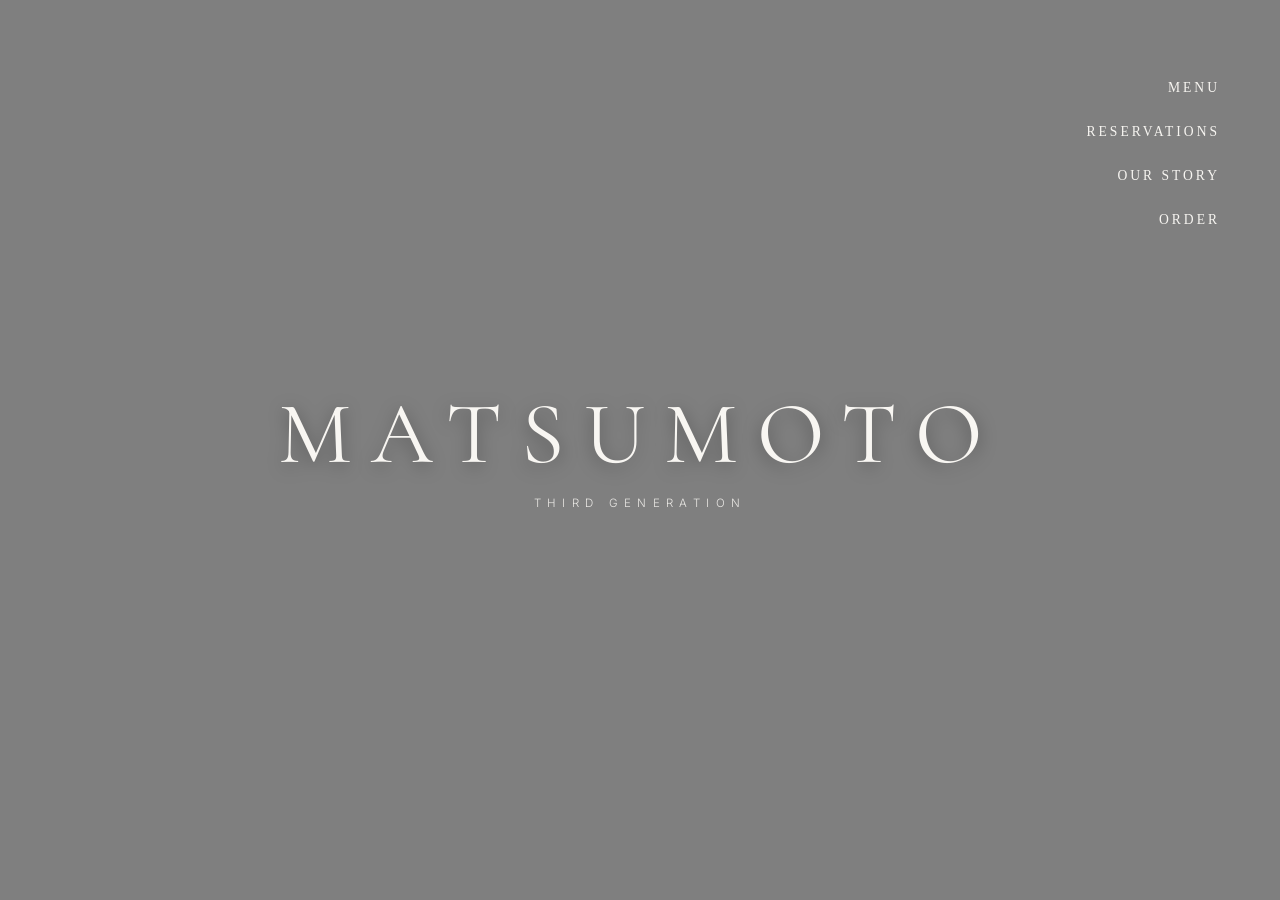
==== templates/home.html @ 41df032b "feat: complete static markup and styling for all five pages" ====
<!DOCTYPE html>
<html lang="en">

<head>
    <meta charset="UTF-8">
    <meta name="viewport" content="width=device-width, initial-scale=1.0">

    <link rel="preconnect" href="https://fonts.googleapis.com">
    <link rel="preconnect" href="https://fonts.gstatic.com" crossorigin>

    <link href="https://fonts.googleapis.com/css2?family=Cormorant+Garamond:wght@400&family=Inter:wght@300;400;500&display=swap" rel="stylesheet">
    <link rel="icon" type="image/png" href="../assets/images/logo.png">

    <link rel="stylesheet" href="../styles/globals.css">
    <link rel="stylesheet" href="../styles/home.css">
    <title>Matsumoto</title>
</head>

<body>

    <main>
        <section class="hero">

            <header class="header">
                <nav class="navbar">
                    <a href="menu.html">MENU</a>
                    <a href="reservations.html">RESERVATIONS</a>
                    <a href="our-story.html">OUR STORY</a>
                    <a href="orders.html">ORDER</a>

                </nav>
            </header>

            <video
                autoplay
                loop
                muted
                playsinline
            >
                <source src="../assets/videos/homepage-video.mp4" type="video/mp4">
            </video>

            <div class="hero-content">
                <h1>MATSUMOTO</h1>
                <p>THIRD GENERATION</p>
            </div>

        </section>

    </main>

</body>

</html>
---- styles/globals.css ----
*,
*::before,
*::after{
    margin:0;
    padding:0;
    box-sizing:border-box;
}

:root{

    --paper:#F6F3EE;
    --paper-dark:#F1E8DA;

    --wood:#7A5B3E;

    --charcoal:#2B2420;

    --stone:#5A4F42;
    --ink:#3D2F23;

    --gold:#8B6438;
    --gold-glow:#C0842E;

    --border-hairline:#DDD0BA;

}

html{
    scroll-behavior:smooth;
}

@media (prefers-reduced-motion: reduce){
    html{
        scroll-behavior: auto;
    }
    *{
        transition: none !important;
        animation: none !important;
    }
}


[hidden]{
    display: none !important;
}
---- styles/home.css ----
.hero{
    position:relative;
    width:100%;
    height:100vh;
    overflow:hidden;
}

.hero video{
    position:absolute;
    inset:0;

    width:100%;
    height:100%;

    object-fit:cover;

    z-index:-2;
}

.hero::before{
    content:"";

    position:absolute;
    inset:0;

    background:rgba(0,0,0,.5);

    z-index:-1;
}

.header{
    position:absolute;

    top:80px;
    right:60px;

    z-index:10;
}

.navbar{
    display:flex;
    flex-direction:column;
    align-items:flex-end;

    gap:1.75rem;
}

.navbar a{
    color:#F7F5F1;

    text-decoration:none;

    font-size:.85rem;

    font-weight:300;

    letter-spacing:.22em;

    text-transform:uppercase;

    transition:opacity .4s ease;
}

.navbar a:hover{
    opacity:.6;
}

.hero-content{
    position:absolute;

    top:50%;
    left:50%;

    transform:translate(-50%,-50%);

    text-align:center;

    color:#F8F6F2;
}

.hero-content h1{
    font-family:"Cormorant Garamond",serif;

    font-size:5.5rem;

    font-weight:400;

    letter-spacing:.22em;

    text-transform:uppercase;

    line-height:1;

    text-shadow:0 4px 18px rgba(0,0,0,.35);
}

.hero-content p{
    margin-top:1.15rem;

    font-family:"Inter",sans-serif;

    font-size:.72rem;

    font-weight:300;

    letter-spacing:.55em;

    text-transform:uppercase;

    opacity:.88;
}
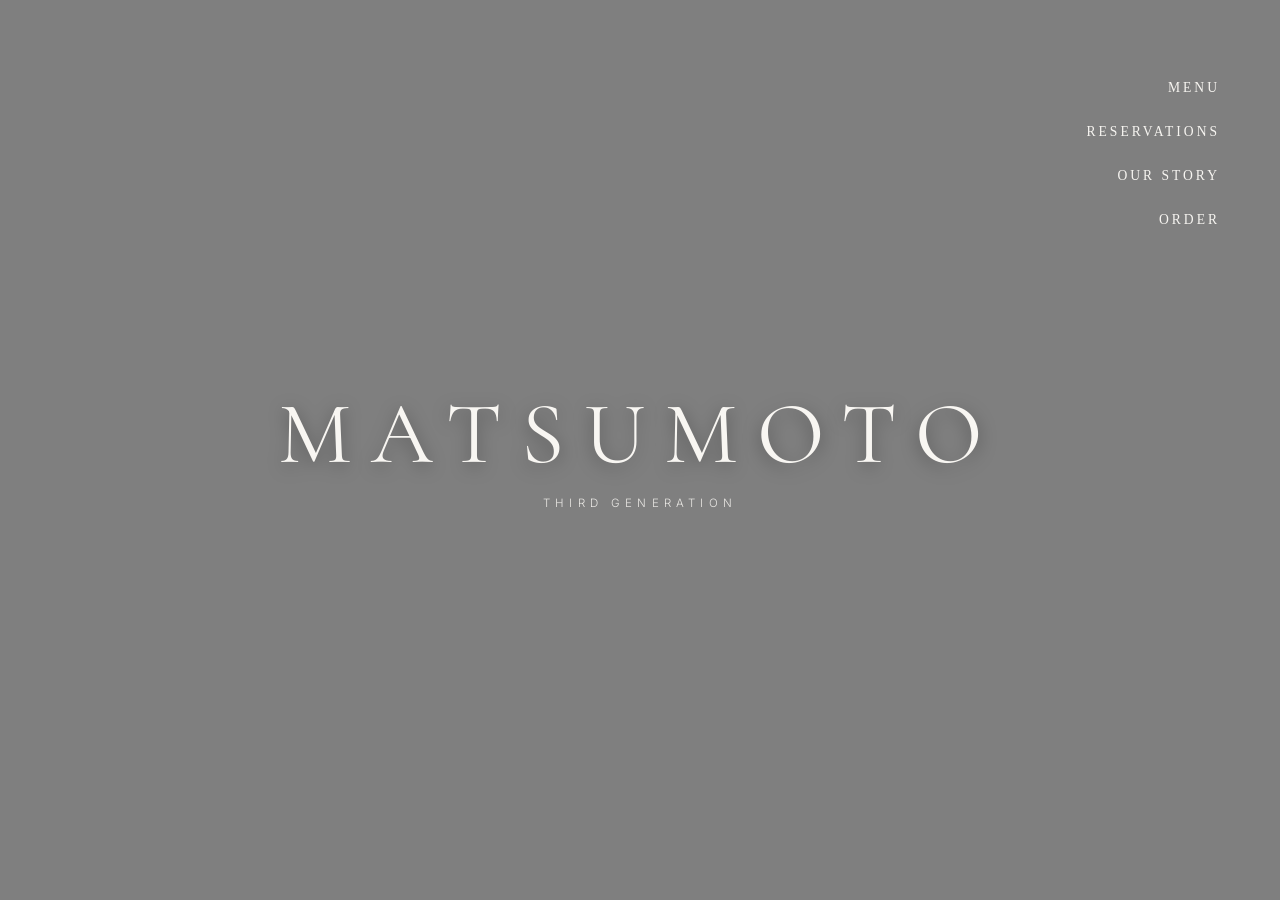
==== commit a60f2bdd: "feat: refresh restaurant pages and interactions Co-authored-by: Copilot <223556219+Copilot@users.nor" ====
--- a/templates/home.html
+++ b/templates/home.html
@@ -49,6 +49,15 @@
 
     </main>
 
+    <script>
+        const hero = document.querySelector('.hero');
+        const video = hero.querySelector('video');
+
+        video.play().catch(() => {
+            hero.classList.add('video-fallback');
+        });
+    </script>
+
 </body>
 
 </html>
--- a/styles/globals.css
+++ b/styles/globals.css
@@ -29,6 +29,16 @@
     scroll-behavior:smooth;
 }
 
+body{
+    min-width: 0;
+    max-width: 100%;
+}
+
+img,
+video{
+    max-width: 100%;
+}
+
 @media (prefers-reduced-motion: reduce){
     html{
         scroll-behavior: auto;
--- a/styles/home.css
+++ b/styles/home.css
@@ -1,8 +1,8 @@
-
 .hero{
     position:relative;
     width:100%;
     height:100vh;
+    height:100dvh;
     overflow:hidden;
 }
 
@@ -12,10 +12,27 @@
 
     width:100%;
     height:100%;
+    pointer-events:none;
 
     object-fit:cover;
 
     z-index:-2;
+}
+
+.hero video::-webkit-media-controls,
+.hero video::-webkit-media-controls-panel,
+.hero video::-webkit-media-controls-start-playback-button{
+    display:none !important;
+    opacity:0;
+    -webkit-appearance:none;
+}
+
+.hero.video-fallback{
+    background:var(--charcoal) url('../assets/images/story-images/story-image-1.jpg') center / cover no-repeat;
+}
+
+.hero.video-fallback video{
+    display:none;
 }
 
 .hero::before{
@@ -74,6 +91,9 @@
 
     transform:translate(-50%,-50%);
 
+    width:100%;
+    padding:0 1.5rem;
+
     text-align:center;
 
     color:#F8F6F2;
@@ -82,7 +102,7 @@
 .hero-content h1{
     font-family:"Cormorant Garamond",serif;
 
-    font-size:5.5rem;
+    font-size:clamp(2.35rem, 8vw, 5.5rem);
 
     font-weight:400;
 
@@ -100,13 +120,44 @@
 
     font-family:"Inter",sans-serif;
 
-    font-size:.72rem;
+    font-size:clamp(.65rem, 2vw, .72rem);
 
     font-weight:300;
 
-    letter-spacing:.55em;
+    letter-spacing:.45em;
 
     text-transform:uppercase;
 
     opacity:.88;
-}+}
+
+@media (max-width: 768px){
+    .header{
+        top:1.75rem;
+        left:0;
+        right:0;
+        padding:0 1rem;
+    }
+
+    .navbar{
+        flex-direction:row;
+        justify-content:center;
+        align-items:center;
+        flex-wrap:wrap;
+        gap:.4rem .65rem;
+    }
+
+    .navbar a{
+        font-size:.68rem;
+        letter-spacing:.12em;
+        padding:.35rem .2rem;
+    }
+
+    .hero-content h1{
+        letter-spacing:.15em;
+    }
+
+    .hero-content p{
+        letter-spacing:.32em;
+    }
+}
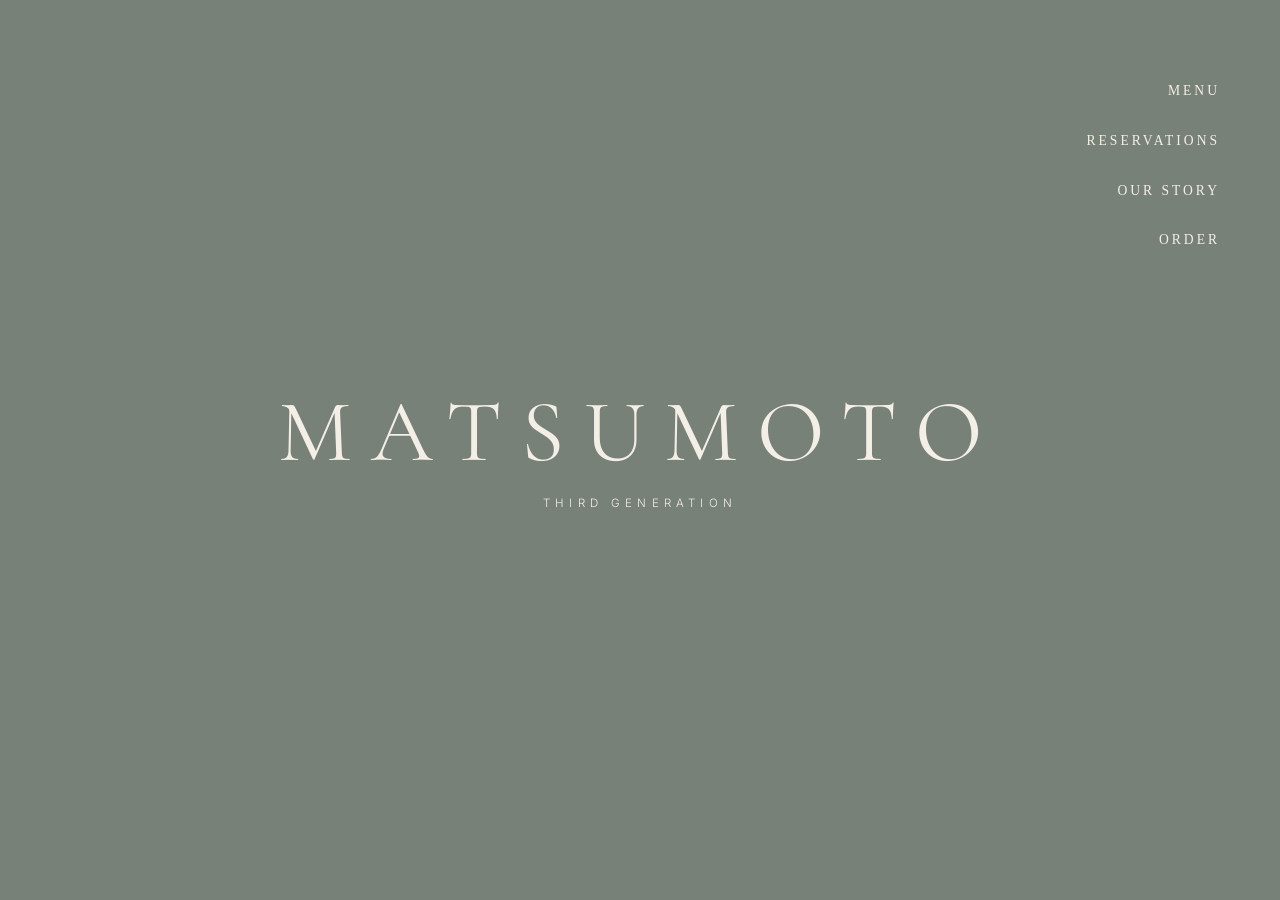
==== commit bf5bdba4: "feat: change page background color and optimize frontend features for smooth experience" ====
--- a/templates/home.html
+++ b/templates/home.html
@@ -4,12 +4,21 @@
 <head>
     <meta charset="UTF-8">
     <meta name="viewport" content="width=device-width, initial-scale=1.0">
+    <meta name="description" content="Matsumoto is a third-generation Japanese restaurant in Shibuya, blending seasonal craft with thoughtful hospitality.">
+    <meta property="og:title" content="Matsumoto | Japanese Fine Dining">
+    <meta property="og:description" content="Three generations of Japanese hospitality, seasonality, and refined craftsmanship in Shibuya.">
+    <meta property="og:image" content="../assets/images/story-images/story-image-1.jpg">
+    <meta property="og:type" content="website">
+    <meta name="twitter:card" content="summary_large_image">
+    <meta name="twitter:title" content="Matsumoto | Japanese Fine Dining">
+    <meta name="twitter:description" content="Three generations of Japanese hospitality, seasonality, and refined craftsmanship in Shibuya.">
+    <meta name="twitter:image" content="../assets/images/story-images/story-image-1.jpg">
 
     <link rel="preconnect" href="https://fonts.googleapis.com">
     <link rel="preconnect" href="https://fonts.gstatic.com" crossorigin>
 
     <link href="https://fonts.googleapis.com/css2?family=Cormorant+Garamond:wght@400&family=Inter:wght@300;400;500&display=swap" rel="stylesheet">
-    <link rel="icon" type="image/png" href="../assets/images/logo.png">
+    <link rel="icon" type="image/svg+xml" href="../assets/favicon.svg">
 
     <link rel="stylesheet" href="../styles/globals.css">
     <link rel="stylesheet" href="../styles/home.css">
@@ -36,6 +45,8 @@
                 loop
                 muted
                 playsinline
+                width="1920"
+                height="1080"
             >
                 <source src="../assets/videos/homepage-video.mp4" type="video/mp4">
             </video>
@@ -49,6 +60,7 @@
 
     </main>
 
+    <script src="../scripts/globals.js" defer></script>
     <script>
         const hero = document.querySelector('.hero');
         const video = hero.querySelector('video');
--- a/styles/globals.css
+++ b/styles/globals.css
@@ -7,23 +7,26 @@
 }
 
 :root{
+    --sand:#F4EFE6;
+    --sand-dark:#EAE2D3;
+    --paper:var(--sand);
+    --paper-dark:var(--sand-dark);
+    --forest:#162B22;
+    --forest-button:#1F3B2E;
+    --forest-muted:#4A5D54;
+    --sage:#7A9184;
+    --bronze:#A67C52;
+    --wood:var(--bronze);
+    --charcoal:var(--forest);
+    --stone:var(--forest-muted);
+    --ink:var(--forest);
+    --gold:var(--bronze);
+    --gold-glow:var(--sage);
+    --border-hairline:rgba(166,124,82,.38);
+    --ease-editorial:cubic-bezier(0.22,1,0.36,1);
+}
 
-    --paper:#F6F3EE;
-    --paper-dark:#F1E8DA;
-
-    --wood:#7A5B3E;
-
-    --charcoal:#2B2420;
-
-    --stone:#5A4F42;
-    --ink:#3D2F23;
-
-    --gold:#8B6438;
-    --gold-glow:#C0842E;
-
-    --border-hairline:#DDD0BA;
-
-}
+@view-transition { navigation: auto; }
 
 html{
     scroll-behavior:smooth;
@@ -32,11 +35,44 @@
 body{
     min-width: 0;
     max-width: 100%;
+    background:var(--sand);
+    color:var(--forest);
+    line-height:1.6;
+    overflow-x:hidden;
 }
 
 img,
 video{
     max-width: 100%;
+    height:auto;
+}
+
+.reveal{
+    opacity:0;
+    transform:translateY(16px);
+    transition:opacity .65s var(--ease-editorial),transform .65s var(--ease-editorial);
+}
+.reveal.is-visible{
+    opacity:1;
+    transform:translateY(0);
+}
+
+.button-spinner{
+    display:inline-block;
+    width:1em;
+    height:1em;
+    margin-right:.65em;
+    border:2px solid currentColor;
+    border-right-color:transparent;
+    border-radius:50%;
+    vertical-align:-.12em;
+    animation:spin .75s linear infinite;
+}
+@keyframes spin{ to{ transform:rotate(360deg); } }
+
+.cart-bump{ animation:cart-bump .38s var(--ease-editorial); }
+@keyframes cart-bump{
+    50%{ transform:scale(1.04); }
 }
 
 @media (prefers-reduced-motion: reduce){
--- a/styles/home.css
+++ b/styles/home.css
@@ -41,7 +41,7 @@
     position:absolute;
     inset:0;
 
-    background:rgba(0,0,0,.5);
+    background:rgba(22,43,34,.56);
 
     z-index:-1;
 }
@@ -64,7 +64,7 @@
 }
 
 .navbar a{
-    color:#F7F5F1;
+    color:var(--sand);
 
     text-decoration:none;
 
@@ -96,7 +96,7 @@
 
     text-align:center;
 
-    color:#F8F6F2;
+    color:var(--sand);
 }
 
 .hero-content h1{
@@ -112,7 +112,7 @@
 
     line-height:1;
 
-    text-shadow:0 4px 18px rgba(0,0,0,.35);
+    text-shadow:none;
 }
 
 .hero-content p{
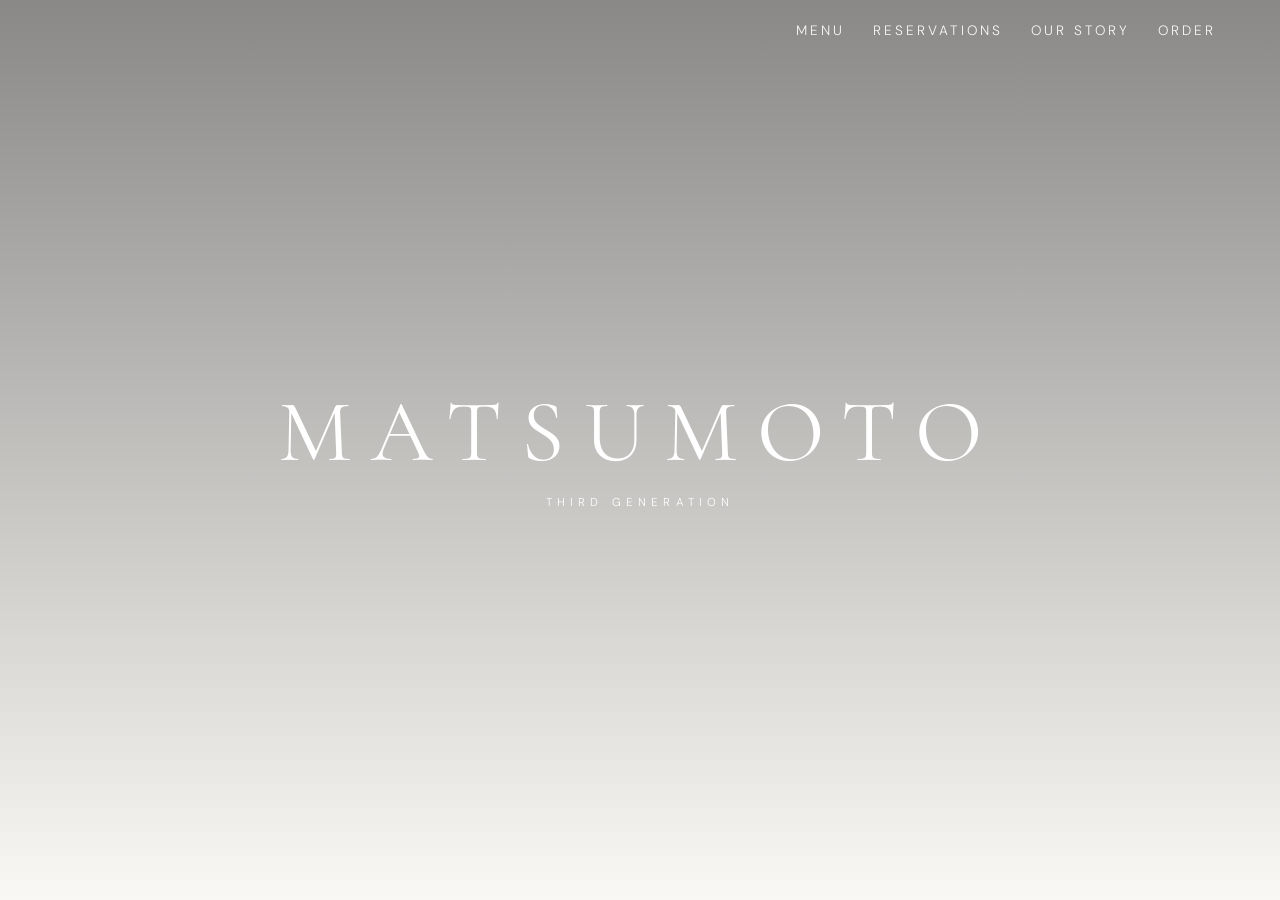
==== commit 438e4395: "Refine Matsumoto editorial menu experience Co-authored-by: Copilot <223556219+Copilot@users.noreply." ====
--- a/templates/home.html
+++ b/templates/home.html
@@ -17,7 +17,7 @@
     <link rel="preconnect" href="https://fonts.googleapis.com">
     <link rel="preconnect" href="https://fonts.gstatic.com" crossorigin>
 
-    <link href="https://fonts.googleapis.com/css2?family=Cormorant+Garamond:wght@400&family=Inter:wght@300;400;500&display=swap" rel="stylesheet">
+    <link href="https://fonts.googleapis.com/css2?family=Cormorant+Garamond:ital,wght@0,300;0,400;0,500;1,400&family=DM+Sans:wght@300;400;500&display=swap" rel="stylesheet">
     <link rel="icon" type="image/svg+xml" href="../assets/favicon.svg">
 
     <link rel="stylesheet" href="../styles/globals.css">
--- a/styles/globals.css
+++ b/styles/globals.css
@@ -7,22 +7,15 @@
 }
 
 :root{
-    --sand:#F4EFE6;
-    --sand-dark:#EAE2D3;
-    --paper:var(--sand);
-    --paper-dark:var(--sand-dark);
-    --forest:#162B22;
-    --forest-button:#1F3B2E;
-    --forest-muted:#4A5D54;
-    --sage:#7A9184;
-    --bronze:#A67C52;
-    --wood:var(--bronze);
-    --charcoal:var(--forest);
-    --stone:var(--forest-muted);
-    --ink:var(--forest);
-    --gold:var(--bronze);
-    --gold-glow:var(--sage);
-    --border-hairline:rgba(166,124,82,.38);
+    --bg-canvas:#FAF8F5;
+    --bg-surface:#F2EFE9;
+    --ink-primary:#1A1A1A;
+    --ink-muted:#66635E;
+    --ink-inverse:#FFFFFF;
+    --border-hairline:#E2DDD5;
+    --overlay-dark:rgba(0,0,0,.58);
+    --hero-overlay-start:rgba(0,0,0,.3);
+    --hero-overlay-end:rgba(0,0,0,.45);
     --ease-editorial:cubic-bezier(0.22,1,0.36,1);
 }
 
@@ -35,8 +28,9 @@
 body{
     min-width: 0;
     max-width: 100%;
-    background:var(--sand);
-    color:var(--forest);
+    font-family:"DM Sans",sans-serif;
+    background:var(--bg-canvas);
+    color:var(--ink-primary);
     line-height:1.6;
     overflow-x:hidden;
 }
--- a/styles/home.css
+++ b/styles/home.css
@@ -28,7 +28,7 @@
 }
 
 .hero.video-fallback{
-    background:var(--charcoal) url('../assets/images/story-images/story-image-1.jpg') center / cover no-repeat;
+    background:var(--bg-canvas) url('../assets/images/story-images/story-image-1.jpg') center / cover no-repeat;
 }
 
 .hero.video-fallback video{
@@ -41,30 +41,33 @@
     position:absolute;
     inset:0;
 
-    background:rgba(22,43,34,.56);
+    background:linear-gradient(to bottom, rgba(0,0,0,0.45), transparent);
 
     z-index:-1;
 }
 
 .header{
     position:absolute;
-
-    top:80px;
-    right:60px;
-
+    top:0;
+    left:0;
+    right:0;
+    width:100%;
+    background:transparent;
+    border:0;
+    padding:1.25rem 4rem;
     z-index:10;
 }
 
 .navbar{
     display:flex;
-    flex-direction:column;
-    align-items:flex-end;
-
+    flex-direction:row;
+    align-items:center;
+    justify-content:flex-end;
     gap:1.75rem;
 }
 
 .navbar a{
-    color:var(--sand);
+    color:#FAF8F5;
 
     text-decoration:none;
 
@@ -96,7 +99,7 @@
 
     text-align:center;
 
-    color:var(--sand);
+    color:var(--ink-inverse);
 }
 
 .hero-content h1{
@@ -118,7 +121,7 @@
 .hero-content p{
     margin-top:1.15rem;
 
-    font-family:"Inter",sans-serif;
+    font-family:"DM Sans",sans-serif;
 
     font-size:clamp(.65rem, 2vw, .72rem);
 
@@ -133,7 +136,7 @@
 
 @media (max-width: 768px){
     .header{
-        top:1.75rem;
+        top:0;
         left:0;
         right:0;
         padding:0 1rem;
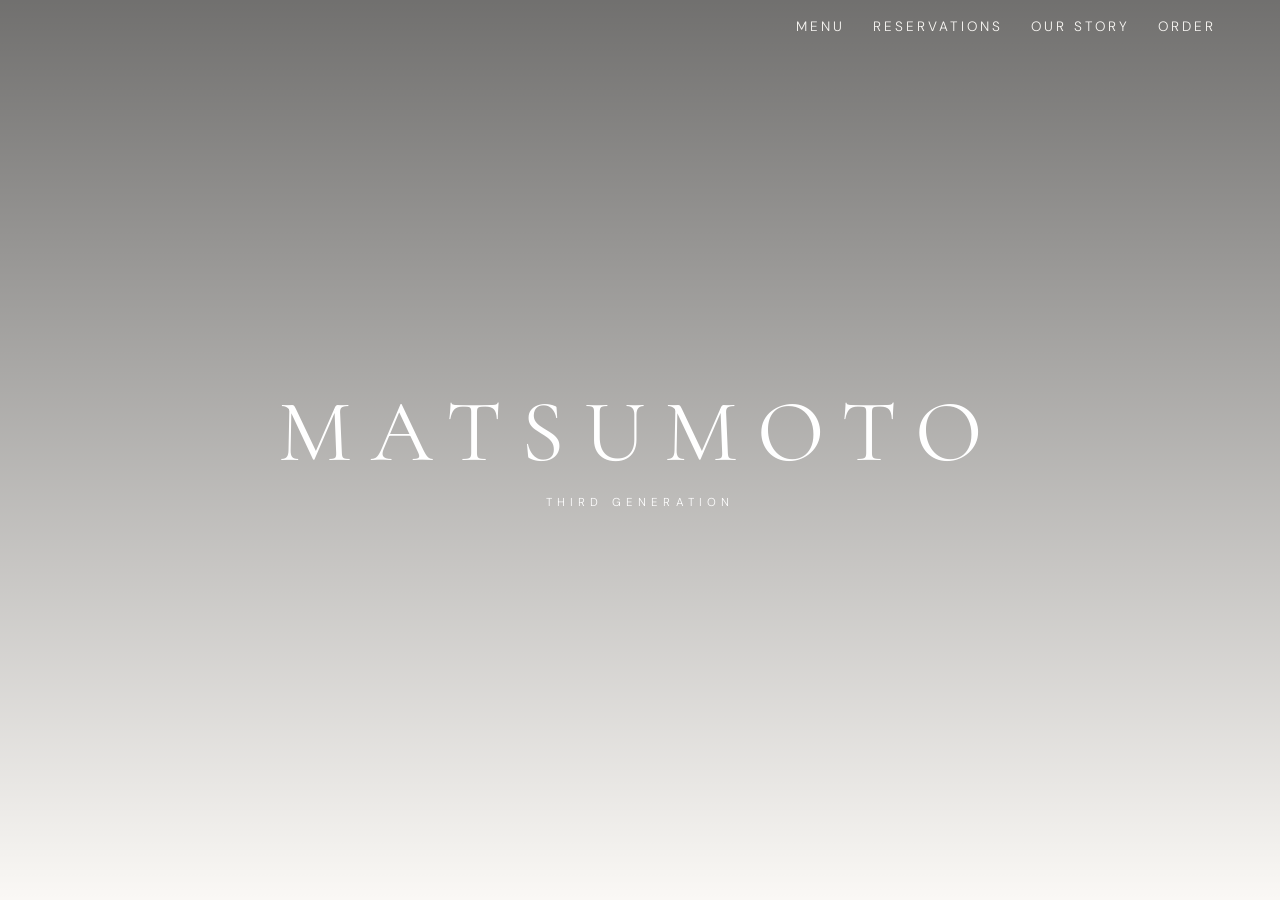
==== commit c95324b2: "Add mobile PWA polish and app icons Co-authored-by: Copilot <223556219+Copilot@users.noreply.github." ====
--- a/templates/home.html
+++ b/templates/home.html
@@ -3,7 +3,12 @@
 
 <head>
     <meta charset="UTF-8">
-    <meta name="viewport" content="width=device-width, initial-scale=1.0">
+    <meta name="viewport" content="width=device-width, initial-scale=1.0, viewport-fit=cover">
+    <meta name="apple-mobile-web-app-capable" content="yes">
+    <meta name="mobile-web-app-capable" content="yes">
+    <meta name="apple-mobile-web-app-status-bar-style" content="black-translucent">
+    <meta name="apple-mobile-web-app-title" content="Matsumoto">
+    <meta name="theme-color" content="#1A1A1A">
     <meta name="description" content="Matsumoto is a third-generation Japanese restaurant in Shibuya, blending seasonal craft with thoughtful hospitality.">
     <meta property="og:title" content="Matsumoto | Japanese Fine Dining">
     <meta property="og:description" content="Three generations of Japanese hospitality, seasonality, and refined craftsmanship in Shibuya.">
@@ -19,6 +24,8 @@
 
     <link href="https://fonts.googleapis.com/css2?family=Cormorant+Garamond:ital,wght@0,300;0,400;0,500;1,400&family=DM+Sans:wght@300;400;500&display=swap" rel="stylesheet">
     <link rel="icon" type="image/svg+xml" href="../assets/favicon.svg">
+    <link rel="apple-touch-icon" sizes="180x180" href="/assets/apple-touch-icon.png">
+    <link rel="manifest" href="/manifest.json">
 
     <link rel="stylesheet" href="../styles/globals.css">
     <link rel="stylesheet" href="../styles/home.css">
--- a/styles/home.css
+++ b/styles/home.css
@@ -3,7 +3,18 @@
     width:100%;
     height:100vh;
     height:100dvh;
+    min-height:100vh;
+    min-height:100dvh;
+    margin:0;
+    padding:0;
+    top:0;
     overflow:hidden;
+}
+
+html,
+body{
+    margin:0;
+    padding:0;
 }
 
 .hero video{
@@ -41,7 +52,7 @@
     position:absolute;
     inset:0;
 
-    background:linear-gradient(to bottom, rgba(0,0,0,0.45), transparent);
+    background:linear-gradient(to bottom, rgba(0,0,0,0.55), transparent);
 
     z-index:-1;
 }
@@ -54,7 +65,10 @@
     width:100%;
     background:transparent;
     border:0;
-    padding:1.25rem 4rem;
+    padding:
+        calc(env(safe-area-inset-top, 0px) + 16px)
+        4rem
+        1.25rem;
     z-index:10;
 }
 
@@ -68,6 +82,7 @@
 
 .navbar a{
     color:#FAF8F5;
+    opacity:1;
 
     text-decoration:none;
 
@@ -139,7 +154,10 @@
         top:0;
         left:0;
         right:0;
-        padding:0 1rem;
+        padding:
+            calc(env(safe-area-inset-top, 0px) + 16px)
+            1rem
+            0;
     }
 
     .navbar{
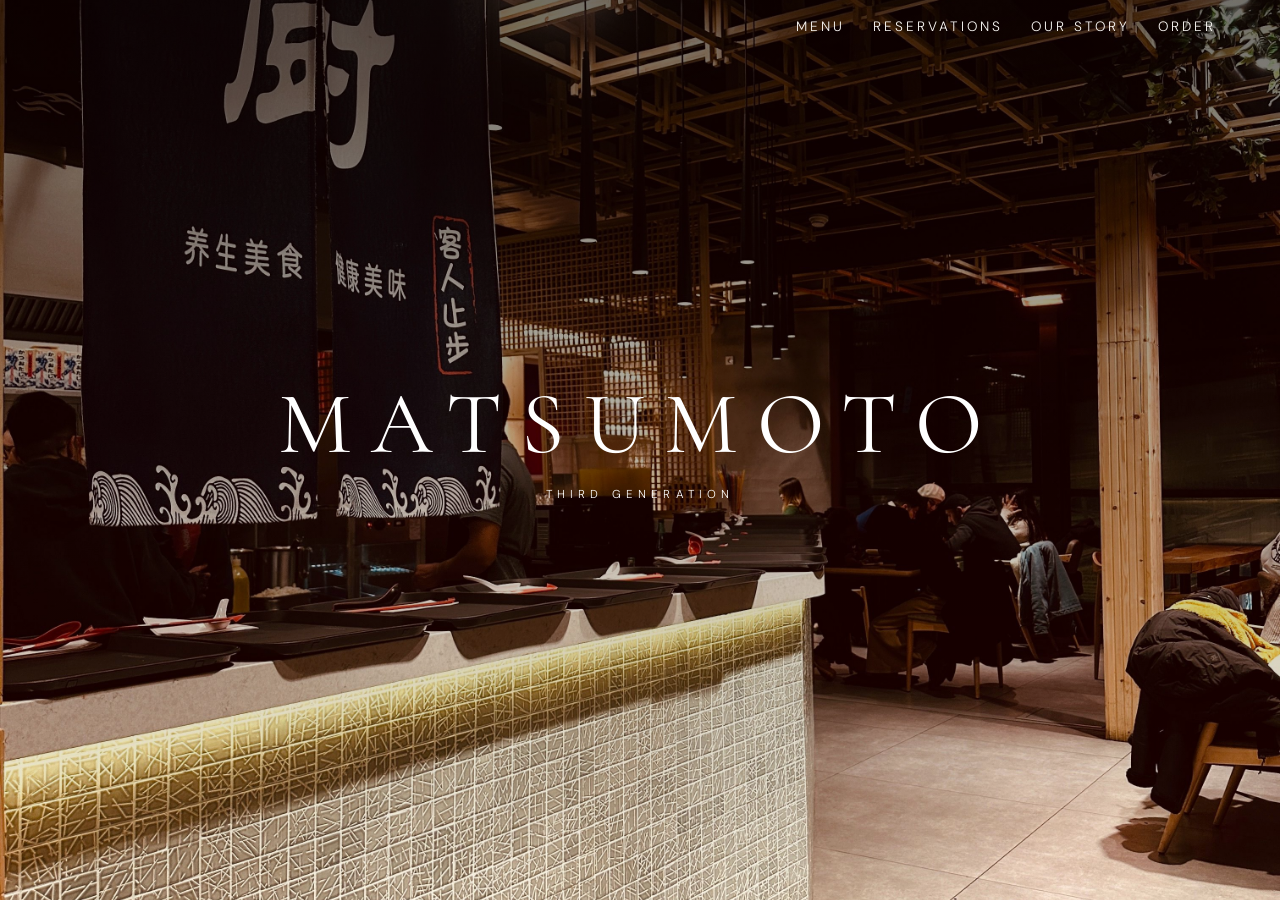
==== commit a7c1075c: "Harden cross-platform PWA experience Co-authored-by: Copilot <223556219+Copilot@users.noreply.github" ====
--- a/templates/home.html
+++ b/templates/home.html
@@ -8,7 +8,7 @@
     <meta name="mobile-web-app-capable" content="yes">
     <meta name="apple-mobile-web-app-status-bar-style" content="black-translucent">
     <meta name="apple-mobile-web-app-title" content="Matsumoto">
-    <meta name="theme-color" content="#1A1A1A">
+    <meta name="theme-color" content="#0E0E0E">
     <meta name="description" content="Matsumoto is a third-generation Japanese restaurant in Shibuya, blending seasonal craft with thoughtful hospitality.">
     <meta property="og:title" content="Matsumoto | Japanese Fine Dining">
     <meta property="og:description" content="Three generations of Japanese hospitality, seasonality, and refined craftsmanship in Shibuya.">
@@ -23,8 +23,10 @@
     <link rel="preconnect" href="https://fonts.gstatic.com" crossorigin>
 
     <link href="https://fonts.googleapis.com/css2?family=Cormorant+Garamond:ital,wght@0,300;0,400;0,500;1,400&family=DM+Sans:wght@300;400;500&display=swap" rel="stylesheet">
-    <link rel="icon" type="image/svg+xml" href="../assets/favicon.svg">
-    <link rel="apple-touch-icon" sizes="180x180" href="/assets/apple-touch-icon.png">
+    <link rel="icon" type="image/svg+xml" href="../assets/favicon.svg?v=2">
+    <link rel="icon" type="image/png" sizes="192x192" href="/assets/icon-192.png?v=2">
+    <link rel="icon" type="image/png" sizes="512x512" href="/assets/icon-512.png?v=2">
+    <link rel="apple-touch-icon" sizes="180x180" href="/assets/apple-touch-icon.png?v=2">
     <link rel="manifest" href="/manifest.json">
 
     <link rel="stylesheet" href="../styles/globals.css">
@@ -52,6 +54,7 @@
                 loop
                 muted
                 playsinline
+                poster="../assets/images/story-images/story-image-1.jpg"
                 width="1920"
                 height="1080"
             >
--- a/styles/globals.css
+++ b/styles/globals.css
@@ -28,11 +28,28 @@
 body{
     min-width: 0;
     max-width: 100%;
+    padding-bottom:env(safe-area-inset-bottom, 0px);
     font-family:"DM Sans",sans-serif;
     background:var(--bg-canvas);
     color:var(--ink-primary);
     line-height:1.6;
     overflow-x:hidden;
+}
+
+input,
+select,
+textarea{
+    font-size:16px;
+}
+
+button,
+a{
+    -webkit-tap-highlight-color:transparent;
+}
+
+button:active:not(:disabled),
+a:active{
+    opacity:.75;
 }
 
 img,
@@ -49,6 +66,15 @@
 .reveal.is-visible{
     opacity:1;
     transform:translateY(0);
+}
+
+a:focus-visible,
+button:focus-visible,
+input:focus-visible,
+select:focus-visible,
+textarea:focus-visible{
+    outline:2px solid var(--ink-primary);
+    outline-offset:3px;
 }
 
 .button-spinner{
--- a/styles/home.css
+++ b/styles/home.css
@@ -9,6 +9,10 @@
     padding:0;
     top:0;
     overflow:hidden;
+}
+
+@media (hover:hover){
+    .navbar a:hover{ opacity:.6; }
 }
 
 html,
@@ -97,10 +101,6 @@
     transition:opacity .4s ease;
 }
 
-.navbar a:hover{
-    opacity:.6;
-}
-
 .hero-content{
     position:absolute;
 
@@ -110,7 +110,7 @@
     transform:translate(-50%,-50%);
 
     width:100%;
-    padding:0 1.5rem;
+    padding:0 1.5rem calc(env(safe-area-inset-bottom, 0px) + 1rem);
 
     text-align:center;
 
